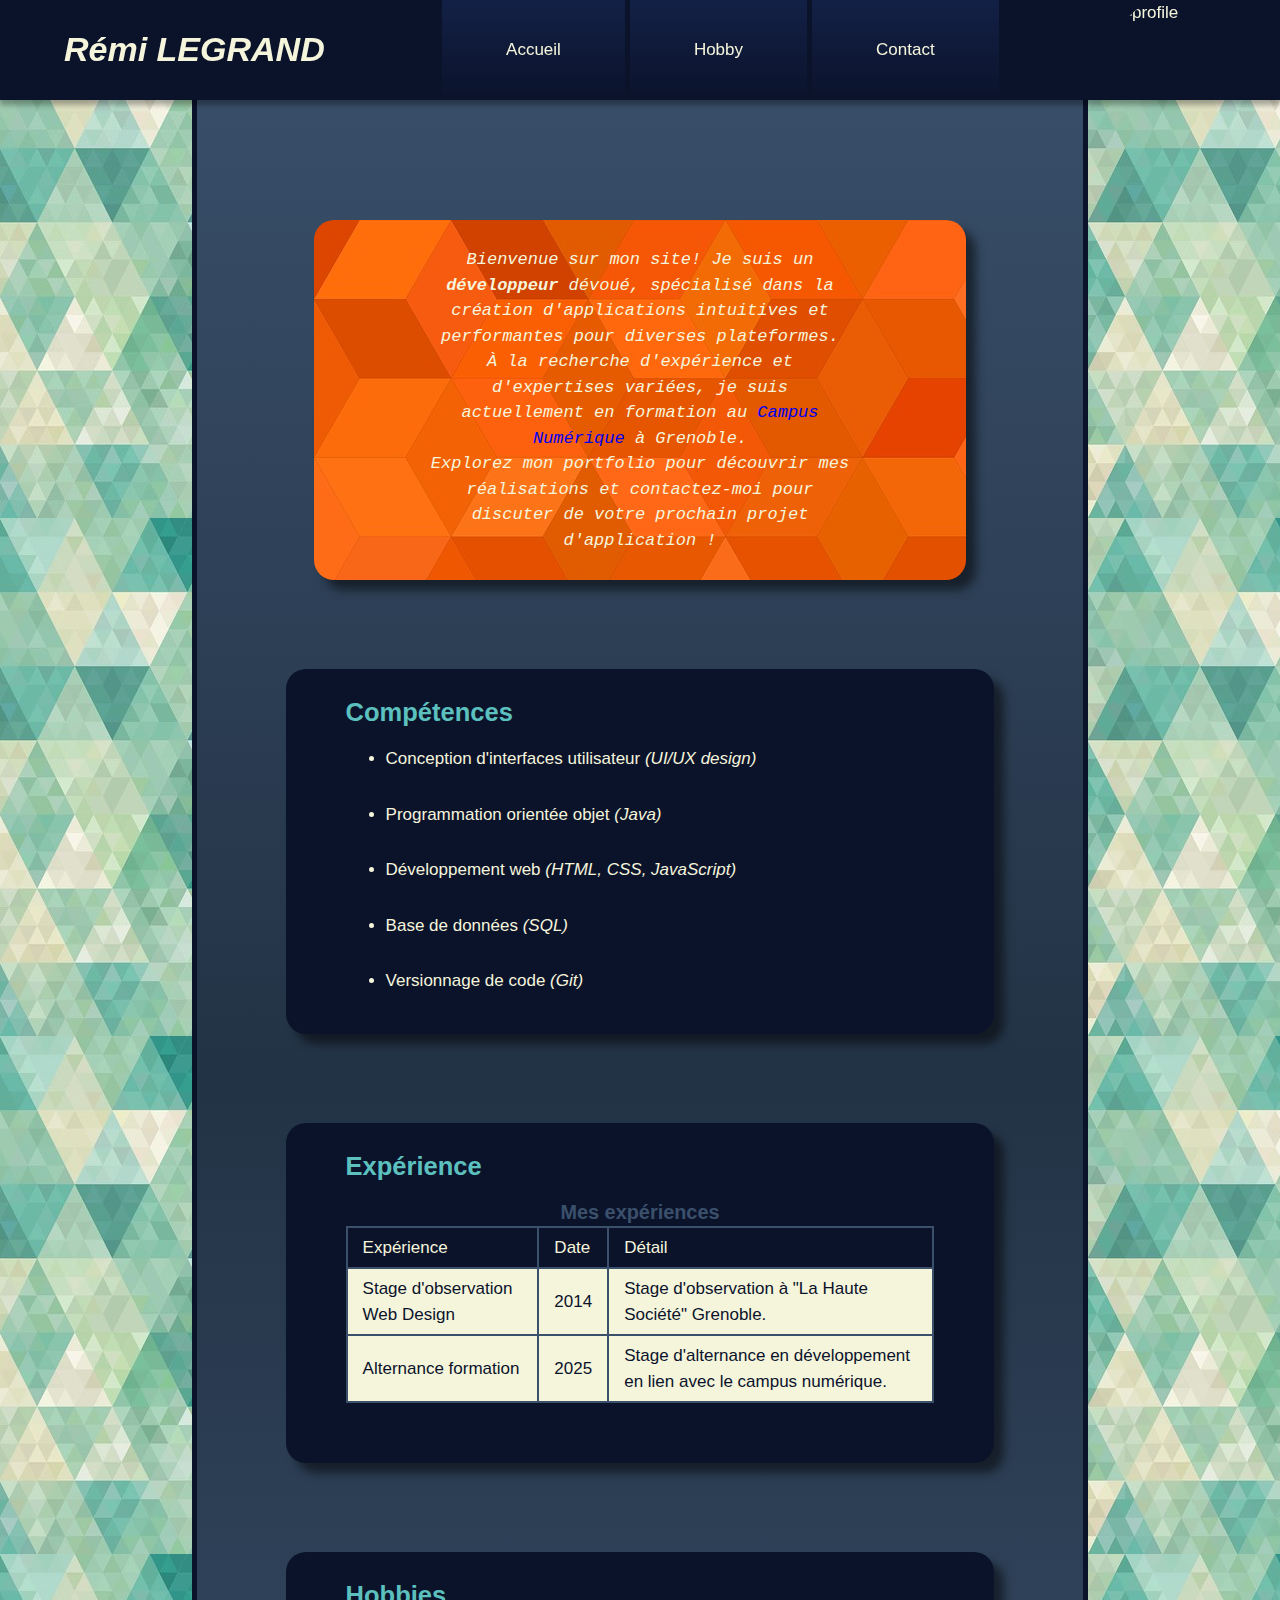
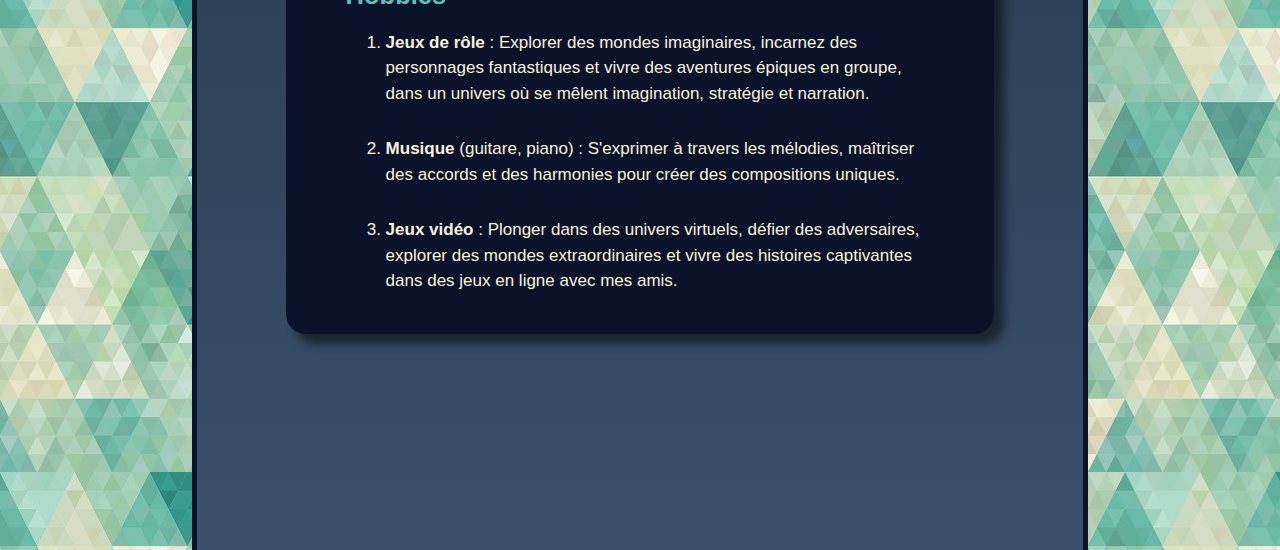
==== index.html @ 8a237568 "Ajout du répo Git" ====
<!DOCTYPE html>
<html lang="fr">
  <head>
    <meta charset="UTF-8" />
    <meta name="viewport" content="width=device-width, initial-scale=1.0" />
    <link rel="stylesheet" href="styles.css" />
    <link rel="icon" type="image/x-icon" href="Favicon.png" />
    <title>CV</title>
  </head>
  <body>
    <div id="header">
      <div class="container-flex">
        <h1>
          <em><span class="head-title">Rémi LEGRAND</span></em>
        </h1>
        <div class="nav">
          <ul>
            <li>
              <a href="index.html">Accueil</a>
            </li>
            <li>
              <a href="hobby.html">Hobby</a>
            </li>
            <li>
              <a href="contact.html">Contact</a>
            </li>
          </ul>
        </div>
        <img class="profile-img" alt="profile" src="user.jpg" />
      </div>
    </div>
    <div class="background"></div>
    <div class="page-content">
      <div class="container">
        <p>
          Bienvenue sur mon site! Je suis un
          <span class="bold">développeur</span> dévoué, spécialisé dans la
          création d'applications intuitives et performantes pour diverses
          plateformes. <br />À la recherche d'expérience et d'expertises
          variées, je suis actuellement en formation au
          <a
            href="https://le-campus-numerique.fr/"
            style="text-decoration: none"
            >Campus Numérique</a
          >
          à Grenoble. <br />Explorez mon portfolio pour découvrir mes
          réalisations et contactez-moi pour discuter de votre prochain projet
          d'application !
        </p>
      </div>
      <div class="container">
        <h2 id="competences">Compétences</h2>
        <ul>
          <li>
            Conception d'interfaces utilisateur
            <span class="italic">(UI/UX design)</span>
          </li>
          <li>
            Programmation orientée objet <span class="italic"> (Java)</span>
          </li>
          <li>
            Développement web
            <span class="italic">(HTML, CSS, JavaScript)</span>
          </li>
          <li>Base de données <span class="italic"> (SQL)</span></li>
          <li>Versionnage de code <span class="italic">(Git)</span></li>
        </ul>
      </div>
      <div class="container">
        <h2 id="experience">Expérience</h2>
        <h3>Mes expériences</h3>
        <table>
          <thead>
            <tr class="head-table">
              <td>Expérience</td>
              <td>Date</td>
              <td>Détail</td>
            </tr>
            <tr class="rows-table">
              <td>Stage d'observation Web Design</td>
              <td>2014</td>
              <td>Stage d'observation à "La Haute Société" Grenoble.</td>
            </tr>
            <tr class="rows-table">
              <td>Alternance formation</td>
              <td>2025</td>
              <td>
                Stage d'alternance en développement en lien avec le campus
                numérique.
              </td>
            </tr>
          </thead>
        </table>
      </div>
      <div class="container">
        <h2 id="hobbies">Hobbies</h2>
        <ol>
          <li>
            <span class="bold">Jeux de rôle</span> : Explorer des mondes
            imaginaires, incarnez des personnages fantastiques et vivre des
            aventures épiques en groupe, dans un univers où se mêlent
            imagination, stratégie et narration.
          </li>
          <li>
            <span class="bold">Musique</span> (guitare, piano) : S'exprimer à
            travers les mélodies, maîtriser des accords et des harmonies pour
            créer des compositions uniques.
          </li>
          <li>
            <span class="bold">Jeux vidéo</span> : Plonger dans des univers
            virtuels, défier des adversaires, explorer des mondes
            extraordinaires et vivre des histoires captivantes dans des jeux en
            ligne avec mes amis.
          </li>
        </ol>
      </div>
    </div>
  </body>
</html>
---- styles.css ----
* {
    --dark-blue: #0b132b;
    --slightly-light-blue: #3a506b;
}

html {
    box-sizing: border-box;
    scroll-behavior: smooth;
    min-width: 0;
}

body {
    background-image: url(motif_automne.jpg);
    font-family: Helvetica, sans-serif;
    margin: 0;
    padding: 0;
    line-height: 1.5em;
    font-size: 17px;
    color: beige;
}

#header {
    position: fixed;
    top: 0;
    width: 100%;
    background-color: var(--dark-blue);
    box-shadow: 0 5px 5px rgba(0, 0, 0, 0.3);
    height: 100px;
    z-index: 2;
}
.nav {
    height: 100px;
    margin: 0 5px;
}

.nav li {
    list-style: none;
    padding: 0;
    margin: 0;
    padding: 0 5vw;
    height: 100px;
    transition: .7s;
    background: linear-gradient(#132046, rgba(0, 0, 0, 0)) ;
}


.nav ul {
    display: grid;
    grid-auto-flow: column;
    padding: 0;
    margin: 0;
    height: 100%;
    gap: 5px;
}

.nav ul a {
    display: flex;
    align-items: center;
    color: beige;
    text-decoration: none;
    height: 100%;
}

.nav ul li:hover {
    background-color: #203061;
}

.container-flex {
    display: flex;
    align-items: center;
    justify-content: space-between;
    padding: 0 5%;
}

.head-title {
    background-color: none;
    cursor: default
}

.head-title:hover {
    cursor: default;
}

.container {
    padding: 10px 60px;
    background-color: var(--dark-blue); 
    box-shadow: 10px 10px 10px rgba(0, 0, 0, 0.5);
    border-radius: 20px;
    margin: 10%;
}

.container-divided {
    width: 40%;
}

iframe {
 width: 100%;
 height: 700px;
 margin: 40px 0;
 border-radius: 25px;
}

.container:nth-child(1) {
    background-image: url(motif_orange.jpg);
    width: 60%;
    margin: 0 auto 50px auto ;
}


.profile-img {
    object-fit: cover;
    border-radius: 50%;
    max-height: 100px;
    max-width: 100px;
    min-width: 100px;
    min-height: 100px;
}

p {
    font-family: 'Courier New', Courier, monospace;
    font-style: italic;
    text-align: center;
    padding: 0 10%;
}

.helvetica {
    font-family: Helvetica, sans-serif;
    font-style: normal;
    font-weight: bold;
    font-size: 45px;
    -webkit-text-stroke: 2px black;
    line-height: 1.2em;
}

.icon {
    border-radius: 6px;
    width: 30px;
    background-color: beige;
    transition: .5s;
}

.icon:hover {
    transform: rotate(15deg);
    cursor: pointer;
}

.page-content {
    padding: 220px 0 10% 0;
    margin: 0 15%;
    background: linear-gradient(var(--slightly-light-blue), #233346, var(--slightly-light-blue));
    height: 100%;
    border-left: 5px solid var(--dark-blue);
    border-right: 5px solid  var(--dark-blue);
}

.bold {
    font-weight: bold;
}

.italic {
    font-style: italic;
}

h2 {
    color: #5bc0be;
    font-weight: bold;
}

h3 {
    text-align: center;
    color: var(--slightly-light-blue);
    margin-bottom: 0;
}

table, tr, td {
    border: 2px solid  var(--slightly-light-blue);
    border-collapse: collapse;
}

table {
    margin: 0 auto 50px auto;
}

td { 
    padding: 7px 15px;
}

.head-table {
    background-color: var(--dark-blue);
}

.rows-table {
    color: var(--dark-blue);
    background-color: beige;
}

li {
    margin-bottom: 30px;
    margin-top: 10px;
}

/* Formulaire */

form {
    position: relative;
    background-image: url(motif_orange.jpg);
    border-radius: 15px;
    margin: auto;
    width: 40vw;
}

fieldset {
    display: flex;
    align-items: center;
    flex-direction: column;
    gap: 20px;
    width: 40vw;
    border: none;
    overflow: hidden;
    padding: 20px 0;
}

.text-area {
    width: 80%;
}

.radio {
    color: #7e5015;
    background-color: #eead82;
    border-radius: 15px;
    padding: 5px 20px;
    margin: 0 5%;
}

fieldset input, select, textarea {
    overflow: hidden;
    border: none;
    padding: 5px 10px;
    border-radius: 15px;
    background-color: #eead82;
    color: #fff;
    font-size: 16px;
    outline: none;
}

select {
    color: white;
    font-weight: bold;
    background-color: #503C3C;
    border: 2px solid #503C3C;
    width: 80%;
}

.submit {
    transition: .7s;
    padding: 10px 20px;
    font-weight: bold;
}

.submit:hover {
    color: #F2613F;
    cursor: pointer;
    background-color: white;
    transition: .7s;
}

@media (max-width: 1200px) {
    .nav {
        height: 100px;
        border-left: 2px solid rgb(33, 116, 107);
        border-right: 2px solid rgb(33, 116, 107);
    }
    .nav ul {
        grid-auto-flow:row;
        gap: 0;
    }

    .nav li {
        height: 100%;
    }

}
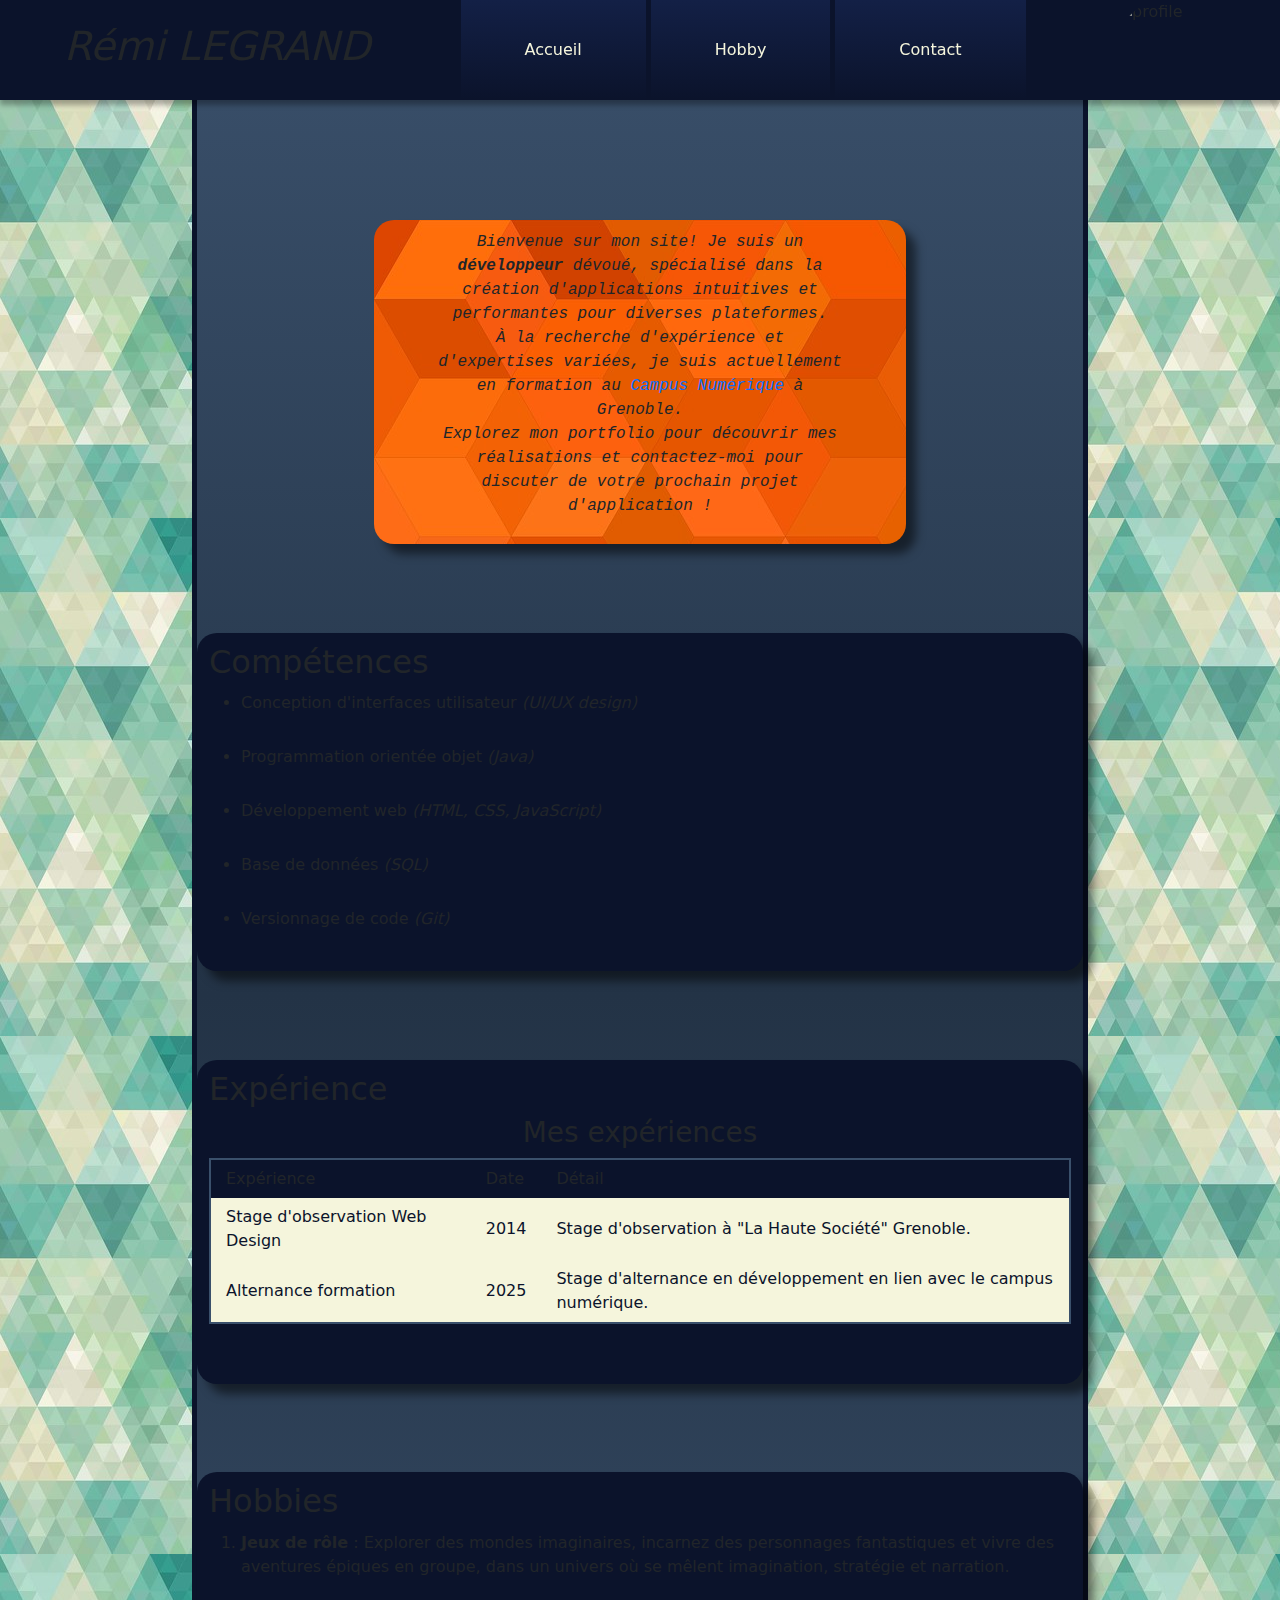
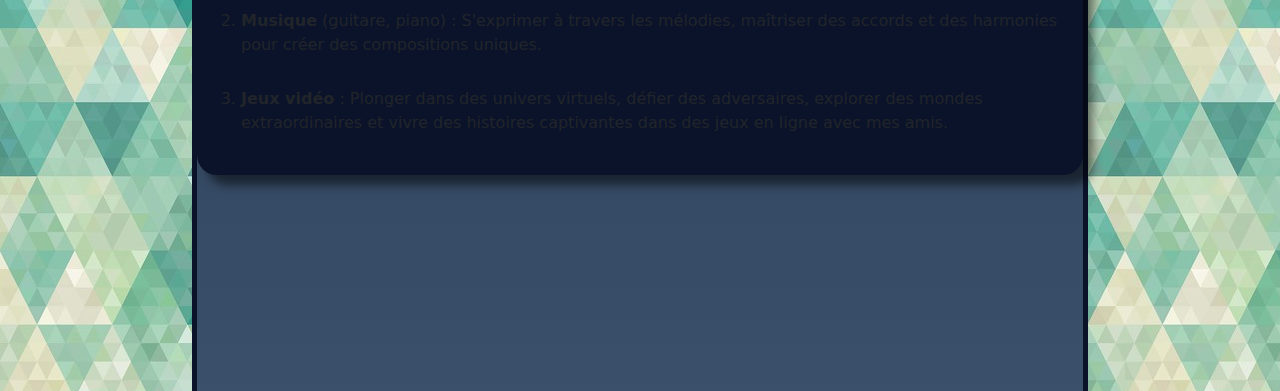
==== commit 06687ee8: "Added Bootstrap" ====
--- a/index.html
+++ b/index.html
@@ -5,9 +5,23 @@
     <meta name="viewport" content="width=device-width, initial-scale=1.0" />
     <link rel="stylesheet" href="styles.css" />
     <link rel="icon" type="image/x-icon" href="Favicon.png" />
+    <link
+      href="https://cdn.jsdelivr.net/npm/bootstrap@5.3.3/dist/css/bootstrap.min.css"
+      rel="stylesheet"
+      integrity="sha384-QWTKZyjpPEjISv5WaRU9OFeRpok6YctnYmDr5pNlyT2bRjXh0JMhjY6hW+ALEwIH"
+      crossorigin="anonymous"
+    />
     <title>CV</title>
   </head>
   <body>
+    <!----- BOOTSTRAP SCRIPT ------>
+    <script
+      src="https://cdn.jsdelivr.net/npm/bootstrap@5.3.3/dist/js/bootstrap.bundle.min.js"
+      integrity="sha384-YvpcrYf0tY3lHB60NNkmXc5s9fDVZLESaAA55NDzOxhy9GkcIdslK1eN7N6jIeHz"
+      crossorigin="anonymous"
+    ></script>
+
+    <!----- NAVBAR ------>
     <div id="header">
       <div class="container-flex">
         <h1>
@@ -30,6 +44,8 @@
       </div>
     </div>
     <div class="background"></div>
+
+    <!----- PAGE CONTENT ------>
     <div class="page-content">
       <div class="container">
         <p>
